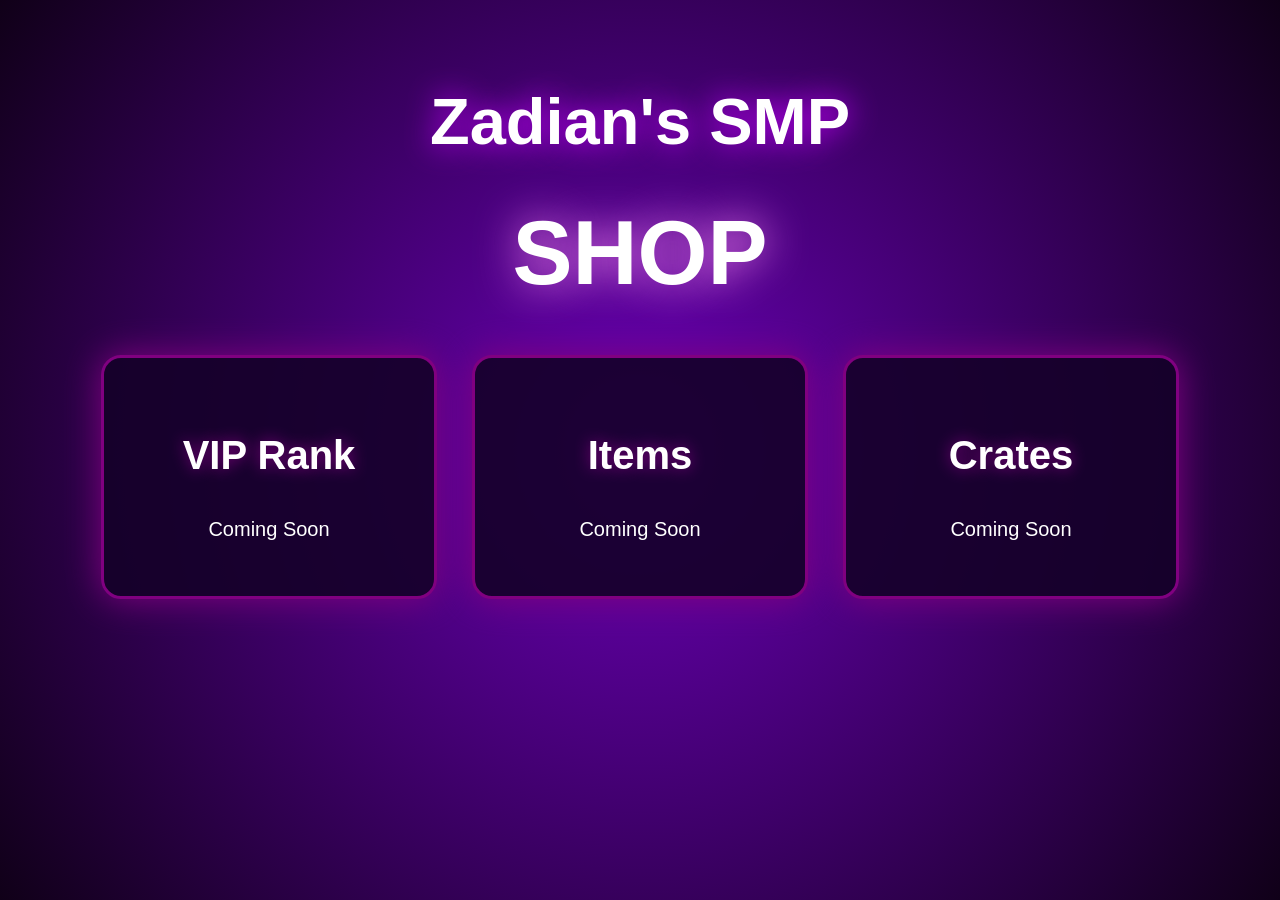
==== shop.html @ 1a21b5cb "Add initial shop.html for Zadian's SMP Shop" ====
<!DOCTYPE html>
<html>
<head>
  <title>Zadian's SMP Shop</title>
  <link rel="stylesheet" href="style.css">
</head>

<body>

<header>
  <h1>Zadian's SMP</h1>
  <h2>SHOP</h2>
</header>

<div class="shop-grid">

  <div class="shop-card">
    <h3>VIP Rank</h3>
    <p>Coming Soon</p>
  </div>

  <div class="shop-card">
    <h3>Items</h3>
    <p>Coming Soon</p>
  </div>

  <div class="shop-card">
    <h3>Crates</h3>
    <p>Coming Soon</p>
  </div>

</div>

</body>
</html>
---- style.css ----
body {
  margin: 0;
  min-height: 100vh;
  background: radial-gradient(circle, #6b00b8, #100018);
  color: white;
  font-family: Arial, sans-serif;
  text-align: center;
}

header {
  padding: 40px;
}

header h1 {
  font-size: 65px;
  text-shadow: 0 0 30px #c800ff;
}

header h2 {
  font-size: 90px;
  margin: 10px;
  color: white;
  text-shadow: 0 0 40px violet;
}

.shop-grid {
  display: flex;
  justify-content: center;
  gap: 35px;
  flex-wrap: wrap;
}

.shop-card {
  width: 260px;
  padding: 35px;
  background: rgba(20, 0, 40, 0.9);
  border: 3px solid purple;
  border-radius: 20px;
  box-shadow: 0 0 35px purple;
  transition: .3s;
}

.shop-card:hover {
  transform: translateY(-10px) scale(1.05);
  box-shadow: 0 0 60px violet;
}

.shop-card h3 {
  font-size: 40px;
  text-shadow: 0 0 15px purple;
}

.shop-card p {
  font-size: 20px;
}

button {
  margin-top: 20px;
  padding: 15px 35px;
  font-size: 22px;
  font-weight: bold;
  color: white;
  background: linear-gradient(#b000ff, #500080);
  border: none;
  border-radius: 12px;
  box-shadow: 0 0 20px purple;
  cursor: pointer;
}

button:hover {
  transform: scale(1.1);
}
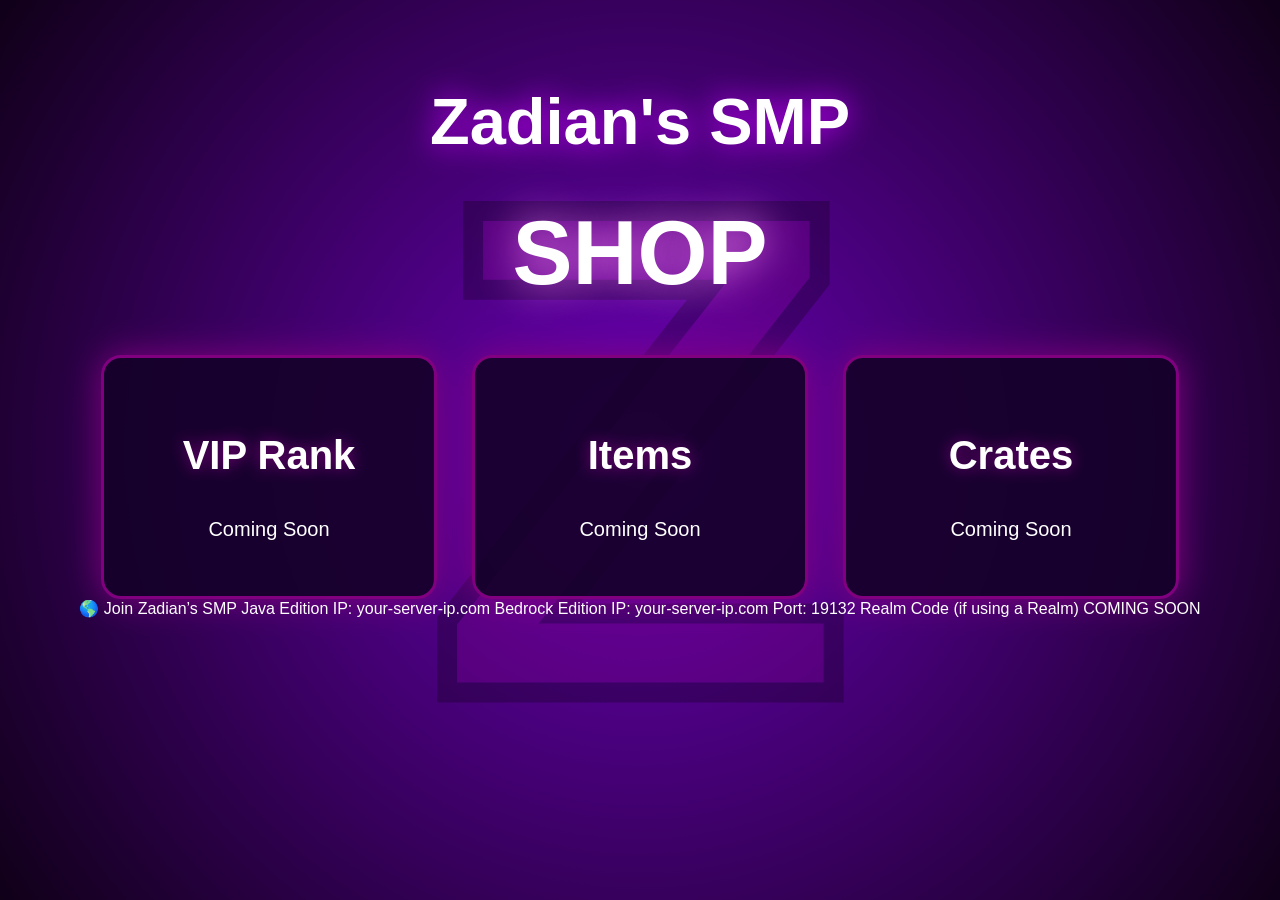
==== commit b33c996d: "Update shop.html" ====
--- a/shop.html
+++ b/shop.html
@@ -31,5 +31,15 @@
 
 </div>
 
-</body>
+</body>🌎 Join Zadian’s SMP
+
+Java Edition
+IP: your-server-ip.com
+
+Bedrock Edition
+IP: your-server-ip.com
+Port: 19132
+
+Realm Code (if using a Realm)
+COMING SOON
 </html>
--- a/style.css
+++ b/style.css
@@ -70,3 +70,83 @@
 button:hover {
   transform: scale(1.1);
 }
+body::before {
+  content: "Z";
+  position: fixed;
+  top: 50%;
+  left: 50%;
+  transform: translate(-50%, -50%);
+  font-size: 700px;
+  font-weight: 900;
+  color: purple;
+  -webkit-text-stroke: 20px black;
+  opacity: 0.25;
+  z-index: -1;
+}
+body {
+  animation: backgroundPulse 8s infinite alternate;
+}
+
+@keyframes backgroundPulse {
+  0% {
+    background: radial-gradient(circle, #7a00ff, #100018);
+  }
+  100% {
+    background: radial-gradient(circle, #b000ff, #050008);
+  }
+}
+
+body::before {
+  animation: zGlow 3s infinite alternate;
+}
+
+@keyframes zGlow {
+  from {
+    opacity: 0.15;
+    transform: translate(-50%, -50%) scale(1);
+  }
+  to {
+    opacity: 0.35;
+    transform: translate(-50%, -50%) scale(1.05);
+  }
+}
+
+.shop-card {
+  animation: float 3s infinite ease-in-out;
+}
+
+@keyframes float {
+  0% {
+    transform: translateY(0);
+  }
+  50% {
+    transform: translateY(-8px);
+  }
+  100% {
+    transform: translateY(0);
+  }
+}
+
+button {
+  animation: buttonGlow 2s infinite alternate;
+}
+
+@keyframes buttonGlow {
+  from {
+    box-shadow: 0 0 15px purple;
+  }
+  to {
+    box-shadow: 0 0 45px violet;
+  }
+}
+.server-ip {
+  font-size: 25px;
+  color: white;
+  text-shadow: 0 0 15px purple;
+}
+.server-ip {
+  font-size: 25px;
+  color: purple;
+  text-shadow: 0 0 15px violet;
+  font-weight: bold;
+}
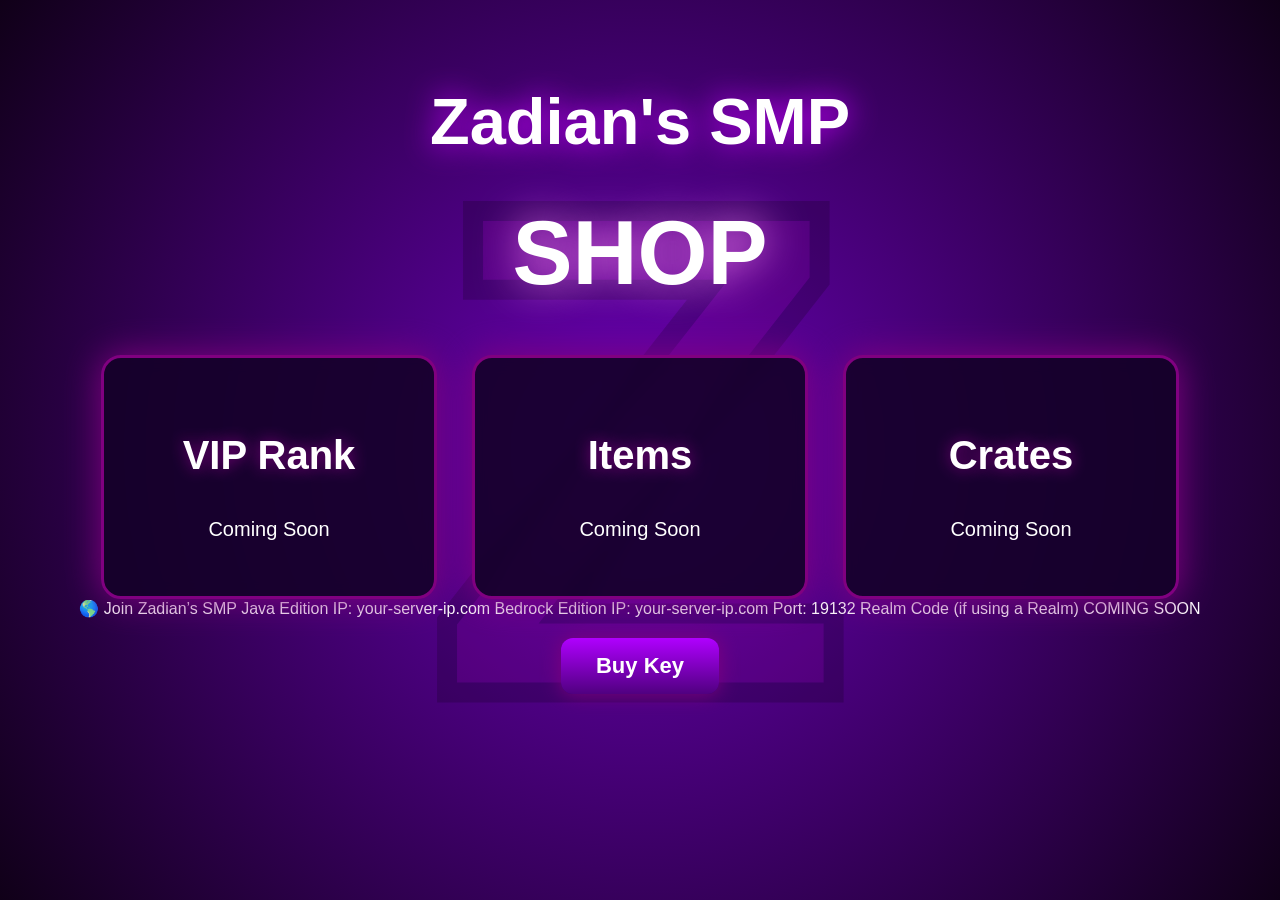
==== commit 23856806: "Update shop.html" ====
--- a/shop.html
+++ b/shop.html
@@ -43,3 +43,4 @@
 Realm Code (if using a Realm)
 COMING SOON
 </html>
+<a href="shop.html"><button>Buy Key</button></a>
--- a/style.css
+++ b/style.css
@@ -149,4 +149,77 @@
   color: purple;
   text-shadow: 0 0 15px violet;
   font-weight: bold;
+}
+body::before {
+  content: "Z";
+  position: fixed;
+  top: 50%;
+  left: 50%;
+  transform: translate(-50%, -50%);
+  font-size: 700px;
+  font-weight: 900;
+  color: purple;
+  -webkit-text-stroke: 20px black;
+  opacity: 0.18;
+  z-index: -1;
+  animation: zPulse 3s infinite alternate;
+}
+
+@keyframes zPulse {
+  from {
+    text-shadow: 0 0 20px purple;
+    opacity: 0.15;
+  }
+  to {
+    text-shadow: 0 0 80px violet;
+    opacity: 0.35;
+  }
+}
+
+.shop-card {
+  backdrop-filter: blur(8px);
+}
+
+header h2 {
+  animation: shopGlow 2s infinite alternate;
+}
+
+@keyframes shopGlow {
+  from {
+    text-shadow: 0 0 20px purple;
+  }
+  to {
+    text-shadow: 0 0 60px violet;
+  }
+}
+.weapon {
+  position: fixed;
+  width: 220px;
+  filter: drop-shadow(0 0 25px purple);
+  z-index: 0;
+  animation: floatWeapon 3s infinite ease-in-out;
+}
+
+.sword {
+  left: 5%;
+  top: 35%;
+  transform: rotate(-25deg);
+}
+
+.pickaxe {
+  right: 5%;
+  top: 35%;
+  transform: rotate(25deg);
+}
+
+@keyframes floatWeapon {
+  0% {
+    margin-top: 0;
+  }
+  50% {
+    margin-top: -15px;
+  }
+  100% {
+    margin-top: 0;
+  }
 }
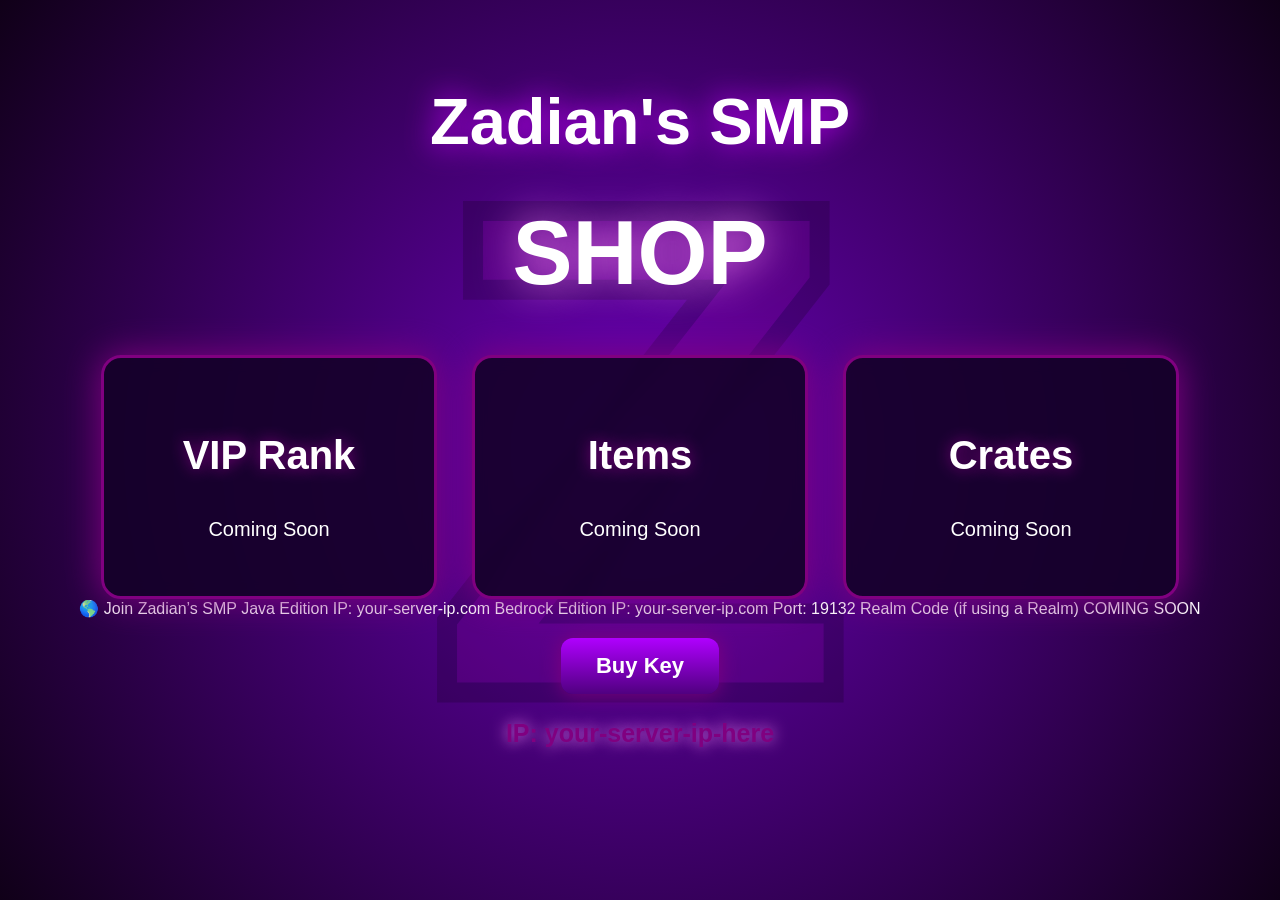
==== commit f27bee0e: "Update shop.html" ====
--- a/shop.html
+++ b/shop.html
@@ -43,4 +43,7 @@
 Realm Code (if using a Realm)
 COMING SOON
 </html>
-<a href="shop.html"><button>Buy Key</button></a>+<a href="shop.html"><button>Buy Key</button></a>
+<p class="server-ip">
+IP: your-server-ip-here
+</p>
